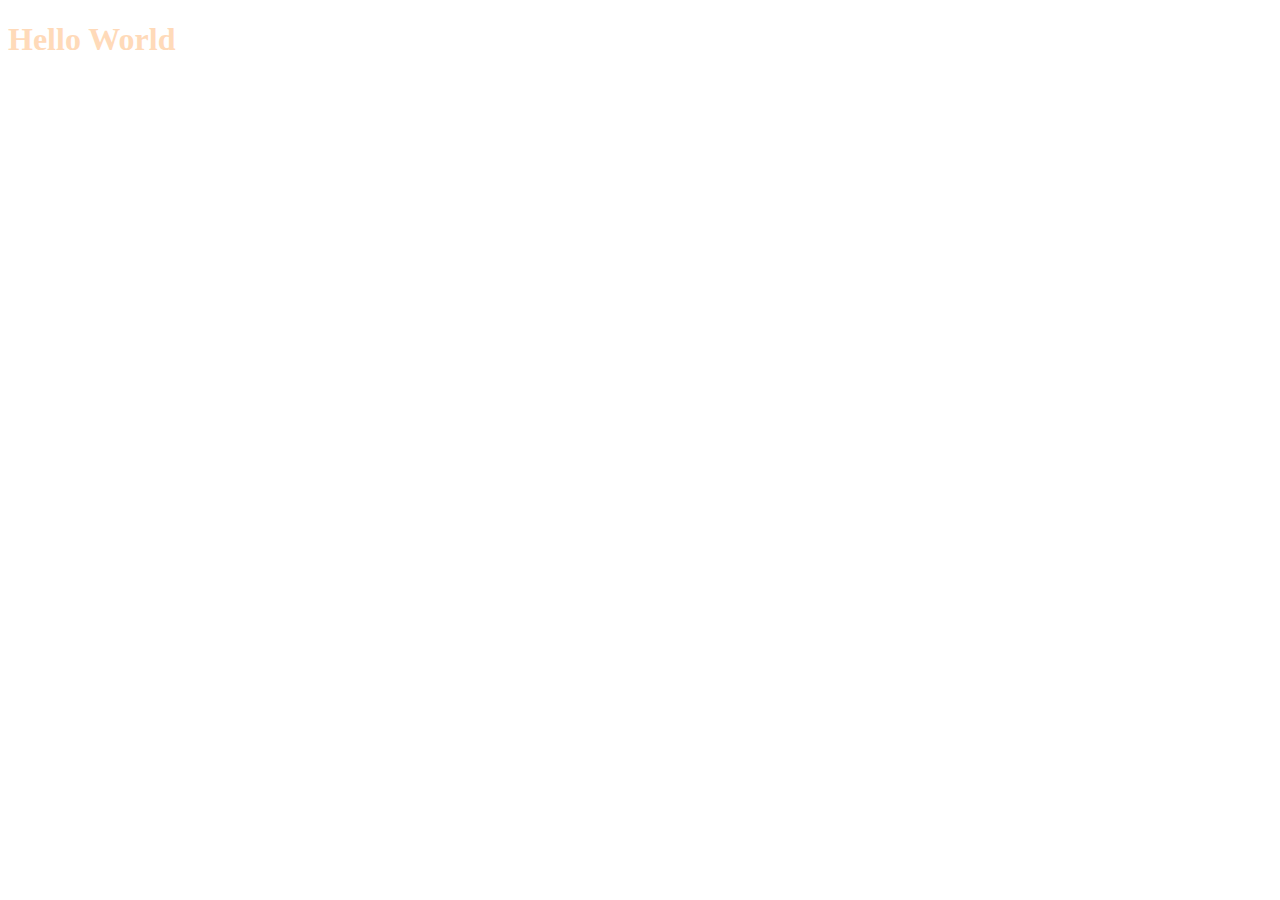
==== index.html @ ca077b56 "Checking set up" ====
<!DOCTYPE html>
<html lang="en" dir="ltr">
  <head>
    <meta charset="utf-8">
    <title>Project One</title>
    <link rel="stylesheet" href="css/style.css">
    <script src="js/app.js" charset="utf-8"></script>
  </head>
  <body>
    <h1>Porject 1: The Game</h1>

  </body>
</html>
---- css/style.css ----
h1{color:#ffdab9}
/*# sourceMappingURL=style.css.map */
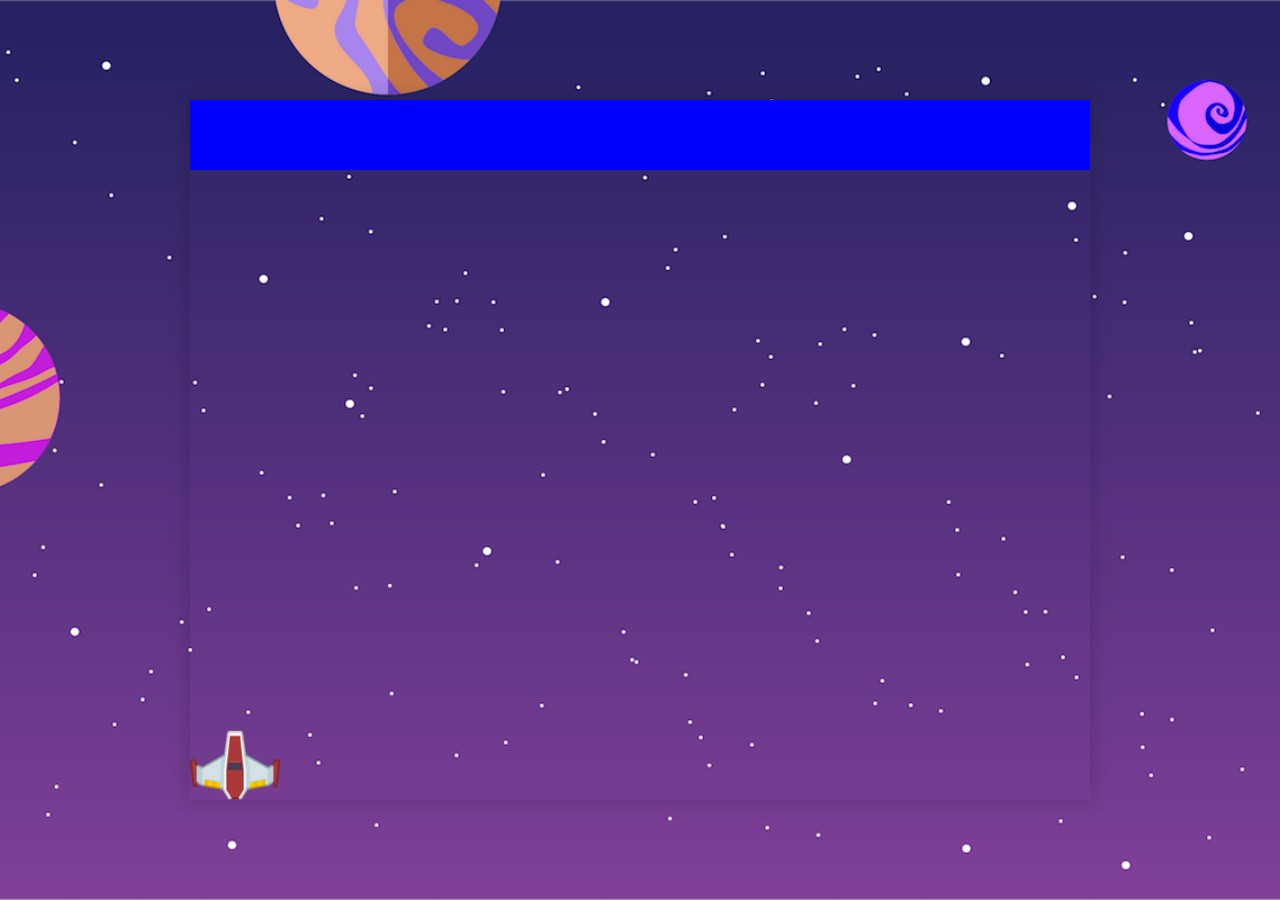
==== commit 3c856734: "Missile display added in the game" ====
--- a/index.html
+++ b/index.html
@@ -2,12 +2,12 @@
 <html lang="en" dir="ltr">
   <head>
     <meta charset="utf-8">
-    <title>Project One</title>
+    <title>Space Invaders</title>
     <link rel="stylesheet" href="css/style.css">
+    <script src="https://ajax.googleapis.com/ajax/libs/jquery/3.3.1/jquery.min.js"></script>
     <script src="js/app.js" charset="utf-8"></script>
   </head>
   <body>
-    <h1>Porject 1: The Game</h1>
-
+      <div class="grid"></div>
   </body>
 </html>
--- a/css/style.css
+++ b/css/style.css
@@ -1,2 +1,2 @@
-h1{color:#ffdab9}
+*{box-sizing:border-box}body{align-items:center;display:flex;height:100vh;justify-content:center;margin:0;background-image:url("../images/background.png");background-repeat:no-repeat;background-size:cover;background-position:center}.grid{align-items:center;box-shadow:0 0 20px 0 rgba(0,0,0,0.2);display:flex;flex-grow:1;flex-wrap:wrap;height:100%;justify-content:center;max-height:700px;max-width:900px}.grid[data-width="10"] div{flex-grow:1;height:10%;width:10%}.grid div.player{background-image:url("../images/ships.png");background-repeat:no-repeat;background-position:center;background-size:cover;height:70px;width:90px}.grid div.aliens{background:blue}.missile{background-image:url("../images/missile1.png");background-repeat:no-repeat;background-position:center}
 /*# sourceMappingURL=style.css.map */
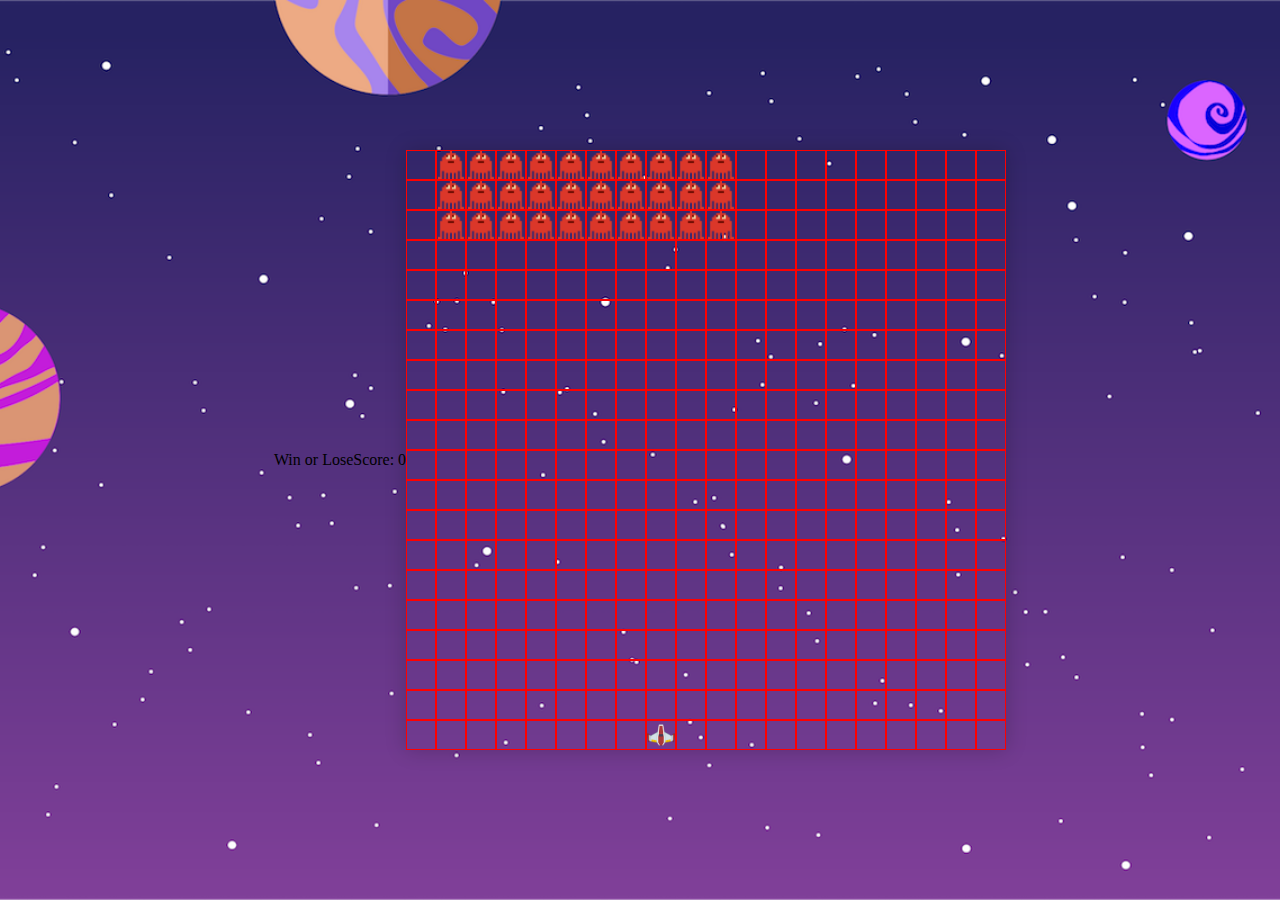
==== commit 033a9173: "add aliens to array" ====
--- a/index.html
+++ b/index.html
@@ -8,6 +8,17 @@
     <script src="js/app.js" charset="utf-8"></script>
   </head>
   <body>
+
+    <div class = "display">
+      <p> <span class= "winOrLoss"> Win or Lose </span> </p>
+
+    </div>
+
+    <div class = "display">
+      <p> Score: <span class = "playerScore"> 0 </span> </p>
+    </div>
+
+
       <div class="grid"></div>
   </body>
 </html>
--- a/css/style.css
+++ b/css/style.css
@@ -1,2 +1,2 @@
-*{box-sizing:border-box}body{align-items:center;display:flex;height:100vh;justify-content:center;margin:0;background-image:url("../images/background.png");background-repeat:no-repeat;background-size:cover;background-position:center}.grid{align-items:center;box-shadow:0 0 20px 0 rgba(0,0,0,0.2);display:flex;flex-grow:1;flex-wrap:wrap;height:100%;justify-content:center;max-height:700px;max-width:900px}.grid[data-width="10"] div{flex-grow:1;height:10%;width:10%}.grid div.player{background-image:url("../images/ships.png");background-repeat:no-repeat;background-position:center;background-size:cover;height:70px;width:90px}.grid div.aliens{background:blue}.missile{background-image:url("../images/missile1.png");background-repeat:no-repeat;background-position:center}
+*{box-sizing:border-box}body{align-items:center;display:flex;height:100vh;justify-content:center;margin:0;background-image:url("../images/background.png");background-repeat:no-repeat;background-size:cover;background-position:center}.grid{align-items:center;box-shadow:0 0 20px 0 rgba(0,0,0,0.2);display:flex;flex-grow:1;flex-wrap:wrap;height:100%;max-height:600px;max-width:600px}.grid div{flex-grow:1;height:5%;width:5%;border:1px solid red}.grid div.player{background-image:url("../images/ships.png");background-repeat:no-repeat;background-position:center;background-size:cover;height:5%;width:5%}.grid div.aliens{background-image:url("../images/aliens.png");background-repeat:no-repeat;background-position:center;background-size:cover;height:5%;width:5%}.missile{background-image:url("../images/missile1.png");background-repeat:no-repeat;background-position:center}.display{display:flex;max-height:30px;max-width:600px;margin:0}
 /*# sourceMappingURL=style.css.map */
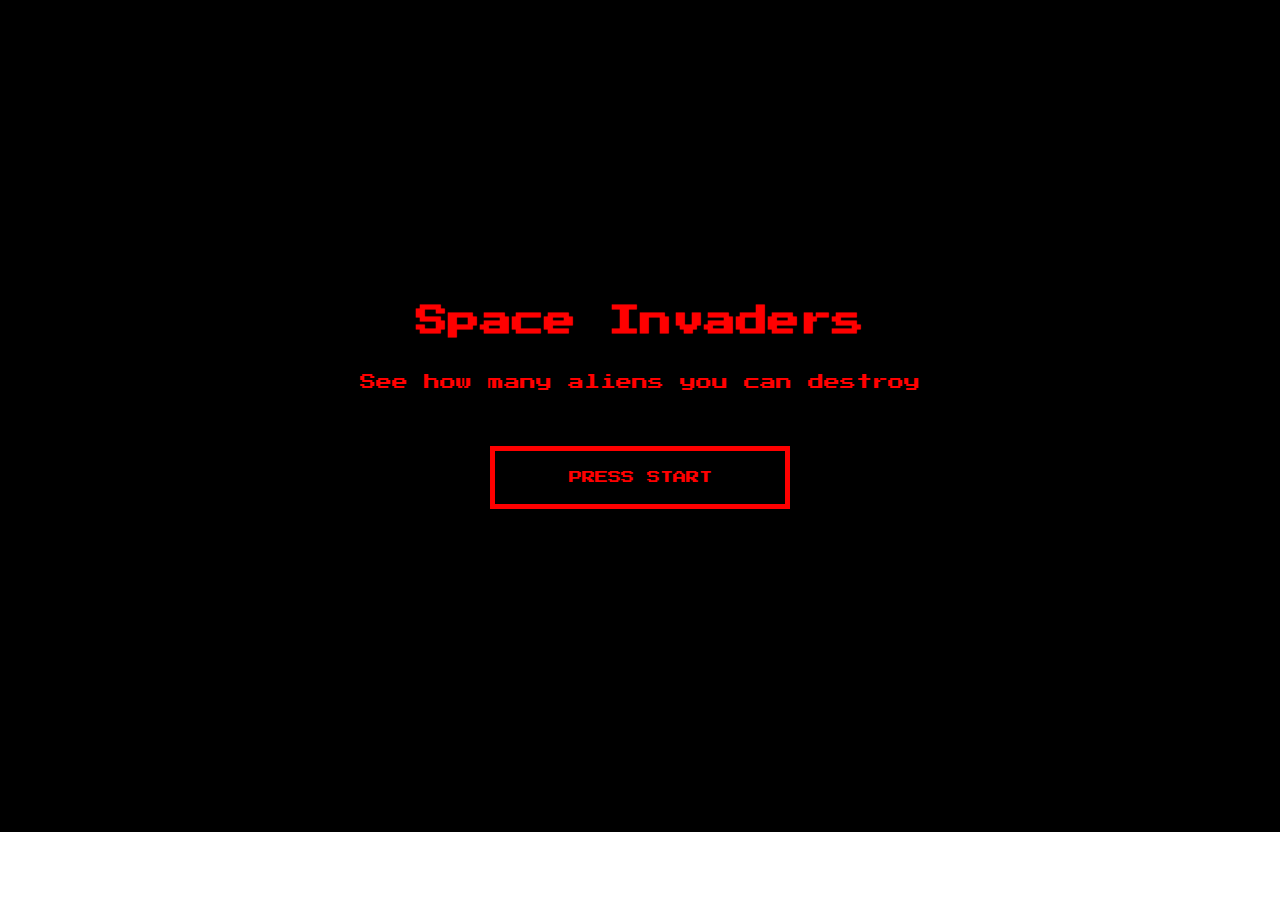
==== commit 11a41c50: "level bugs is fixed" ====
--- a/index.html
+++ b/index.html
@@ -5,20 +5,34 @@
     <title>Space Invaders</title>
     <link rel="stylesheet" href="css/style.css">
     <script src="https://ajax.googleapis.com/ajax/libs/jquery/3.3.1/jquery.min.js"></script>
+    <link href="https://fonts.googleapis.com/css?family=Press+Start+2P" rel="stylesheet">
     <script src="js/app.js" charset="utf-8"></script>
   </head>
   <body>
 
-    <div class = "display">
-      <p> <span class= "winOrLoss"> Win or Lose </span> </p>
-
+    <div class= "startScreen">
+      <h1>Space Invaders</h1>
+      <p>See how many aliens you can destroy</p>
+      <button class="playBtn">PRESS START</button>
     </div>
 
-    <div class = "display">
+    <div class= "display">
+      <p> <span class= "winOrLoss"> Win or Lose </span> </p>
+    </div>
+
+    <div class= "display">
       <p> Score: <span class = "playerScore"> 0 </span> </p>
     </div>
 
+    <div class="display">
+      <p> Level: <span class = "levels"> 1 </span> </p>
+    </div>
+
+    <div class="display">
+      <p> Lives left: <span class = "lives"> 3 </span> </p>
+    </div>
 
       <div class="grid"></div>
+
   </body>
 </html>
--- a/css/style.css
+++ b/css/style.css
@@ -1,2 +1,2 @@
-*{box-sizing:border-box}body{align-items:center;display:flex;height:100vh;justify-content:center;margin:0;background-image:url("../images/background.png");background-repeat:no-repeat;background-size:cover;background-position:center}.grid{align-items:center;box-shadow:0 0 20px 0 rgba(0,0,0,0.2);display:flex;flex-grow:1;flex-wrap:wrap;height:100%;max-height:600px;max-width:600px}.grid div{flex-grow:1;height:5%;width:5%;border:1px solid red}.grid div.player{background-image:url("../images/ships.png");background-repeat:no-repeat;background-position:center;background-size:cover;height:5%;width:5%}.grid div.aliens{background-image:url("../images/aliens.png");background-repeat:no-repeat;background-position:center;background-size:cover;height:5%;width:5%}.missile{background-image:url("../images/missile1.png");background-repeat:no-repeat;background-position:center}.display{display:flex;max-height:30px;max-width:600px;margin:0}
+*{box-sizing:border-box}body{align-items:center;height:800px;justify-content:center;margin:0;background-image:url("../images/background.png");background-repeat:no-repeat;background-size:cover;background-position:center;font-family:'Press Start 2P', cursive;color:#f00}div.display{display:flex;flex-wrap:nowrap;justify-content:center}.grid{box-shadow:0 0 20px 0 rgba(0,0,0,0.2);display:flex;flex-grow:1;flex-wrap:wrap;justify-content:center;height:100%;max-height:600px;max-width:700px;margin:auto}.grid div{flex-grow:1;height:5%;width:5%;border:1px solid red}.grid div.player{background-image:url("../images/ships.png");background-repeat:no-repeat;background-position:center;background-size:cover;height:5%;width:5%}.grid div.aliens{background-image:url("../images/aliens.png");background-repeat:no-repeat;background-position:center;background-size:cover;height:5%;width:5%}.missile{background-image:url("../images/missile1.png");background-repeat:no-repeat;background-position:center}.alienBomb{background-image:url("../images/laser1.jpeg");background-repeat:no-repeat;background-position:center;background-size:cover;height:5%;width:5%}.startScreen{background:black;display:flex;flex-direction:column;align-items:center;justify-content:center;position:absolute;width:100vw;height:65vw}button{font-family:'Press Start 2P', cursive;color:#f00;border:5px solid #f00;background-color:transparent;background-image:url("https://media.giphy.com/media/NhiF9eaTPNaU/giphy.gif");background-repeat:no-repeat;background-position:center;background-size:cover;cursor:pointer;margin:40px 0px;padding:20px;width:300px}
 /*# sourceMappingURL=style.css.map */
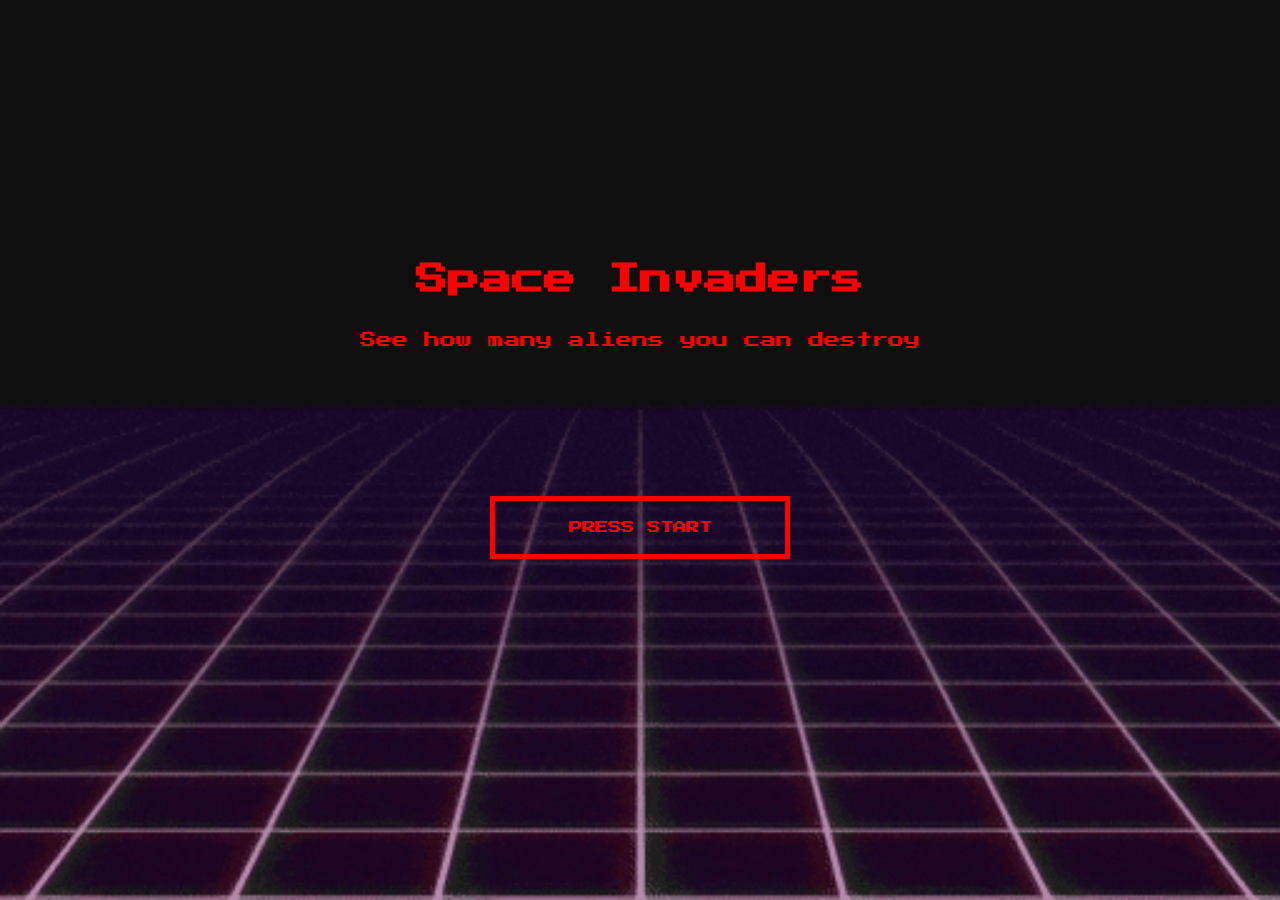
==== commit e899b091: "added spritesheet" ====
--- a/index.html
+++ b/index.html
@@ -13,23 +13,18 @@
     <div class= "startScreen">
       <h1>Space Invaders</h1>
       <p>See how many aliens you can destroy</p>
+      <p class ="scoreDisplay"></p>
       <button class="playBtn">PRESS START</button>
+      <button class="resetBtn">Play Again</button>
     </div>
 
     <div class= "display">
-      <p> <span class= "winOrLoss"> Win or Lose </span> </p>
-    </div>
 
-    <div class= "display">
-      <p> Score: <span class = "playerScore"> 0 </span> </p>
-    </div>
+      <p> Score:<span class = "playerScore"> 0 </span> </p>
 
-    <div class="display">
-      <p> Level: <span class = "levels"> 1 </span> </p>
-    </div>
+      <p> Level:<span class = "levels"> 1 </span> </p>
 
-    <div class="display">
-      <p> Lives left: <span class = "lives"> 3 </span> </p>
+      <p> Lives left:<span class = "lives"> 3 </span> </p>
     </div>
 
       <div class="grid"></div>
--- a/css/style.css
+++ b/css/style.css
@@ -1,2 +1,2 @@
-*{box-sizing:border-box}body{align-items:center;height:800px;justify-content:center;margin:0;background-image:url("../images/background.png");background-repeat:no-repeat;background-size:cover;background-position:center;font-family:'Press Start 2P', cursive;color:#f00}div.display{display:flex;flex-wrap:nowrap;justify-content:center}.grid{box-shadow:0 0 20px 0 rgba(0,0,0,0.2);display:flex;flex-grow:1;flex-wrap:wrap;justify-content:center;height:100%;max-height:600px;max-width:700px;margin:auto}.grid div{flex-grow:1;height:5%;width:5%;border:1px solid red}.grid div.player{background-image:url("../images/ships.png");background-repeat:no-repeat;background-position:center;background-size:cover;height:5%;width:5%}.grid div.aliens{background-image:url("../images/aliens.png");background-repeat:no-repeat;background-position:center;background-size:cover;height:5%;width:5%}.missile{background-image:url("../images/missile1.png");background-repeat:no-repeat;background-position:center}.alienBomb{background-image:url("../images/laser1.jpeg");background-repeat:no-repeat;background-position:center;background-size:cover;height:5%;width:5%}.startScreen{background:black;display:flex;flex-direction:column;align-items:center;justify-content:center;position:absolute;width:100vw;height:65vw}button{font-family:'Press Start 2P', cursive;color:#f00;border:5px solid #f00;background-color:transparent;background-image:url("https://media.giphy.com/media/NhiF9eaTPNaU/giphy.gif");background-repeat:no-repeat;background-position:center;background-size:cover;cursor:pointer;margin:40px 0px;padding:20px;width:300px}
+*{box-sizing:border-box}body{align-items:center;height:100vh;justify-content:center;margin:0;background-image:url("../images/invaders.png");background-repeat:no-repeat;background-size:cover;background-position:center;font-family:'Press Start 2P', cursive;color:#f00}.display{display:flex;justify-content:space-between;max-width:700px;margin:auto;padding:50px}.grid{display:flex;flex-grow:1;flex-wrap:wrap;justify-content:center;height:100%;max-height:500px;max-width:700px;margin:auto}.grid div{flex-grow:1;height:5%;width:5%}.player,.aliens,.alienBomb{background-repeat:no-repeat;background-position:center;background-size:contain;height:5%;width:5%}.grid div.player{background-image:url("../images/ships.png")}.grid div.aliens{background-image:url("../images/aliens.png")}.missile{background-image:url("../images/l.png");background-repeat:no-repeat;background-position:center;background-size:contain}.alienBomb{background-image:url("../images/laser.png")}.startScreen{background:black;display:flex;flex-direction:column;align-items:center;justify-content:center;top:0;left:0;position:absolute;width:100vw;height:100vh;background-image:url("../images/backgroundgif.gif");background-repeat:no-repeat;background-position:center;background-size:cover;margin:0}button{font-family:'Press Start 2P', cursive;color:#f00;border:5px solid #f00;background-color:transparent;background-image:url("https://media.giphy.com/media/NhiF9eaTPNaU/giphy.gif");background-repeat:no-repeat;background-position:center;background-size:cover;cursor:pointer;margin:100px 0px;padding:20px;width:300px}.resetBtn{display:none}.grid div.explosive{background-image:url(../images/explosions-prite.png);background-size:350%}.grid div.explosive[data-step="0"]{background-position-x:0;background-position-y:0}.grid div.explosive[data-step="1"]{background-position-x:calc(100%/3);background-position-y:0}.grid div.explosive[data-step="2"]{background-position-x:calc(200%/3);background-position-y:0}.grid div.explosive[data-step="3"]{background-position-x:100%;background-position-y:0}.grid div.explosive[data-step="4"]{background-position-x:0;background-position-y:cacl(100%/3)}.grid div.explosive[data-step="5"]{background-position-x:calc(100%3);background-position-y:calc(100%3)}.grid div.explosive[data-step="6"]{background-position-x:calc(200%3);background-position-y:calc(100%3)}.grid div.explosive[data-step="7"]{background-position-x:100%;background-position-y:calc(100%3)}.grid div.explosive[data-step="8"]{background-position-x:0;background-position-y:calc(200%/3)}.grid div.explosive[data-step="9"]{background-position-x:calc(100%/3);background-position-y:calc(200%/3)}.grid div.explosive[data-step="10"]{background-position-x:calc(200%/3);background-position-y:calc(200%/3)}.grid div.explosive[data-step="11"]{background-position-x:100%;background-position-y:calc(200%/3)}.grid div.explosive[data-step="12"]{background-position-x:0;background-position-y:100%}.grid div.explosive[data-step="13"]{background-position-x:calc(100%/3);background-position-y:100%}.grid div.explosive[data-step="14"]{background-position-x:calc(200%3);background-position-y:100%}.grid div.explosive[data-step="15"]{background-position-x:100%;background-position-y:100%}
 /*# sourceMappingURL=style.css.map */
